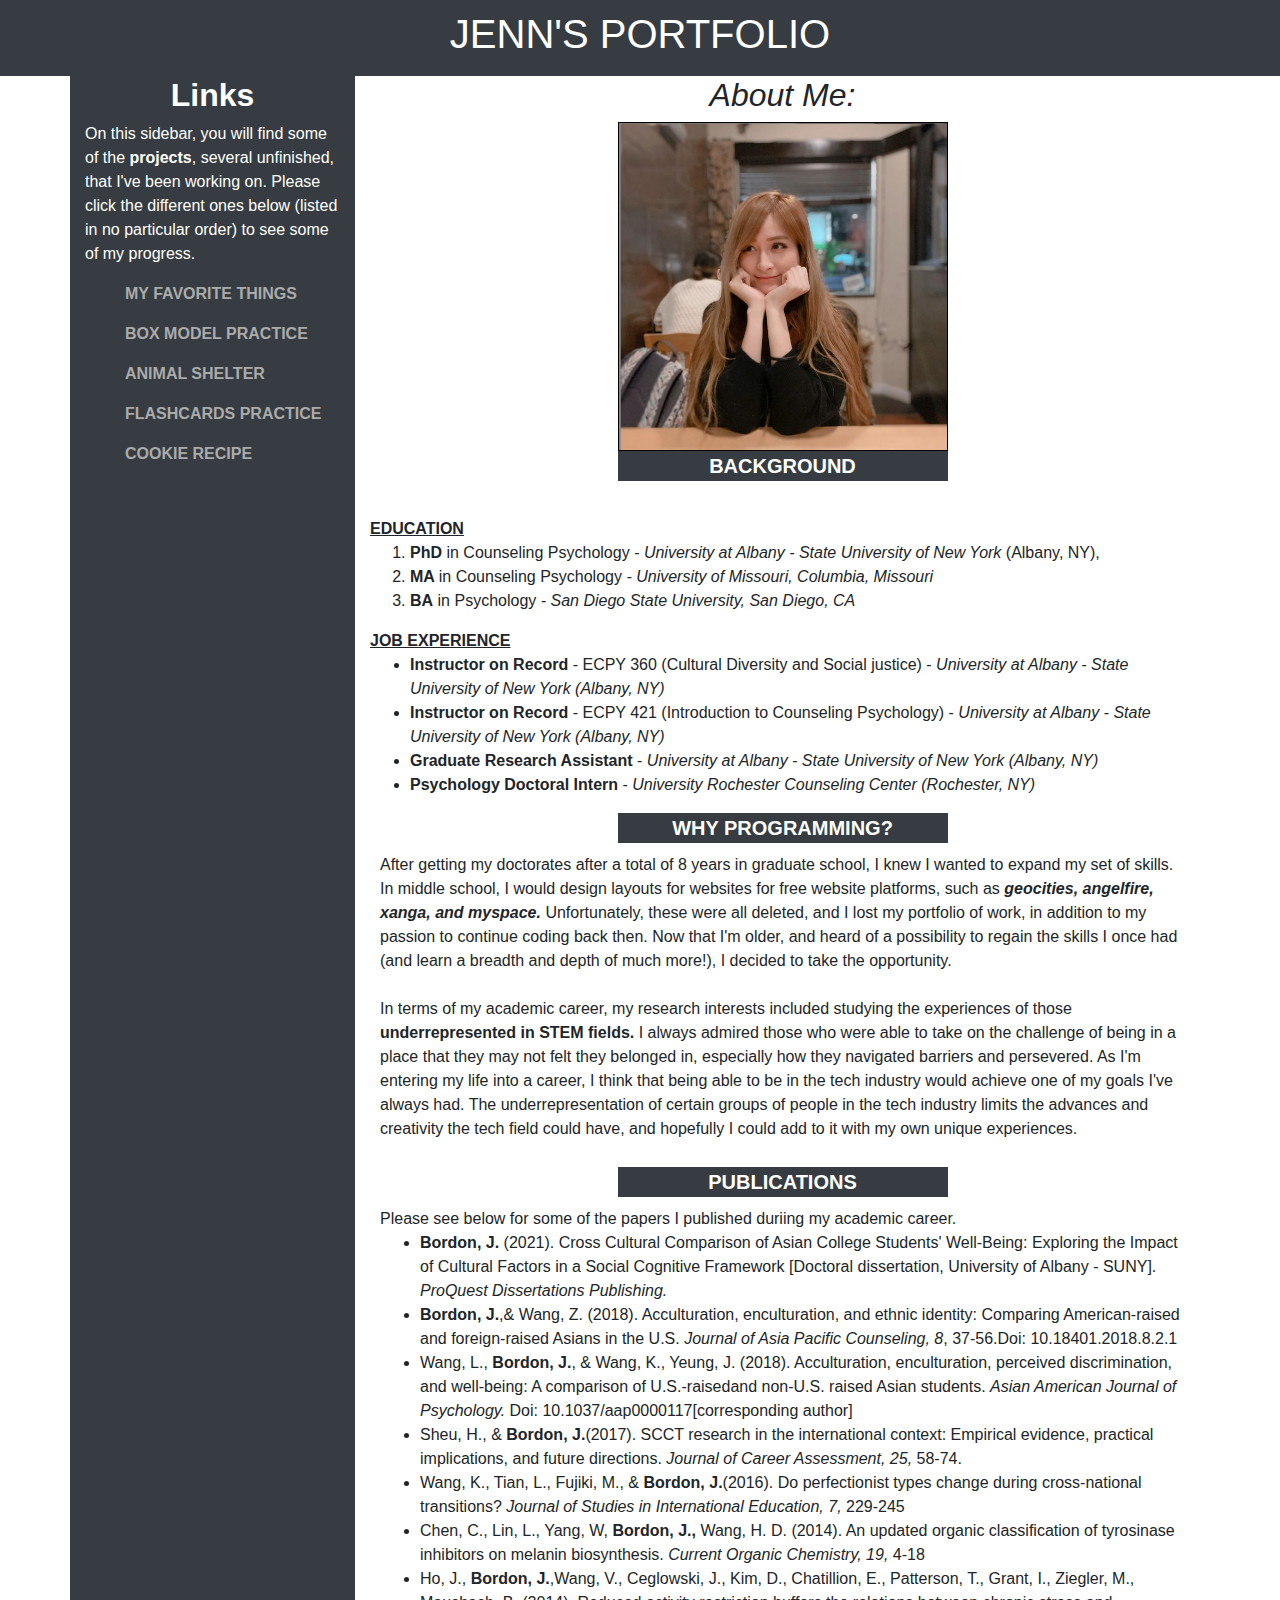
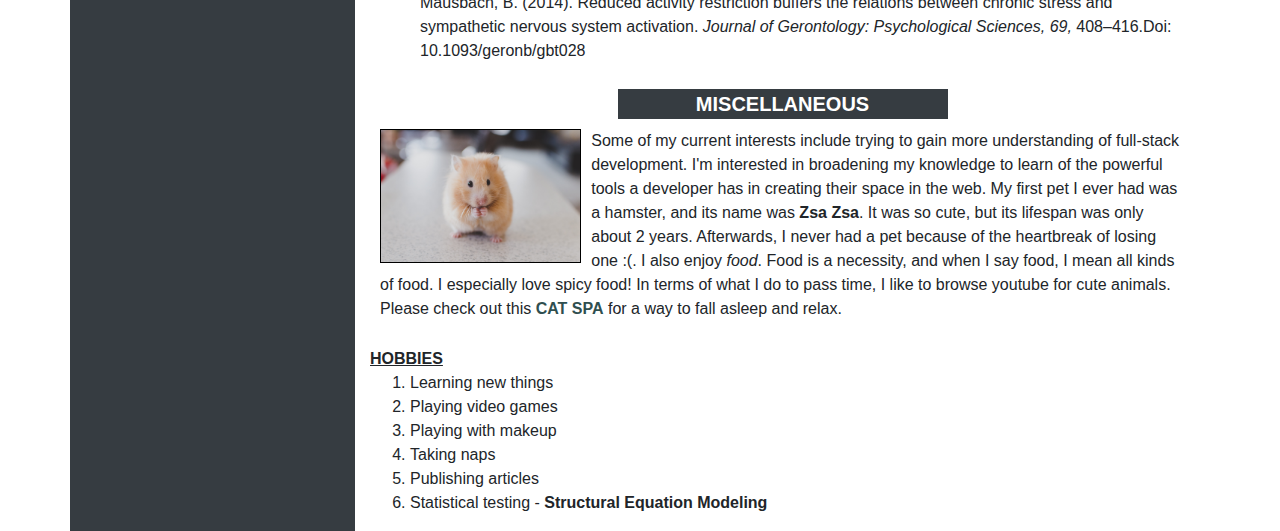
==== index.html @ cc4514fe "add more to my background" ====
<!DOCTYPE html>
<html lang="en-US">
<head>
  <title>Jenn's Portfolio</title>
  <link href="css/bootstrap.css" rel="stylesheet" type="text/css">
  <link href="css/styles.css" rel="stylesheet" type="text/css">
</head>
<body>
  <div class="title">
    <h1>Jenn's Portfolio</h1></div>
  <div class="container">
    <div class="row">
        <div class="col-3" id="sidebar">
          <h2>Links</h2>
          <p>On this sidebar, you will find some of the <b>projects</b>, several unfinished, that I've been working on. Please click the different ones below (listed in no particular order) to see some of my progress.</p>
          <ul><a href="https://bordonj.github.io/my-first-webpage/index.html" target="_blank">My Favorite Things</a></ul>
          <ul><a href="https://bordonj.github.io/box-model/" target="_blank">Box Model Practice</a></ul>
          <ul><a href="https://bordonj.github.io/animal-shelter/" target="_blank">Animal Shelter</a></ul>
          <ul><a href="https://bordonj.github.io/flashcards/" target="_blank">Flashcards practice</a></ul>
          <ul><a href="https://bordonj.github.io/cookie-recipe/" target="_blank">Cookie Recipe</a></ul>
        </div>
      <div class="col-9">
        <h2 id="about"><em>About Me:</em></h2>
        <div id="profile">
          <img src="img/jenn.jpg" class="img-center">
          <div class="header">background</div>
          <p class="background">
            <div class="term">Education</div>
            <ol>
              <li><b>PhD</b> in Counseling Psychology<i> - University at Albany - State University of New York </i>(Albany, NY)</i>, </li>
              <li><b>MA </b>in Counseling Psychology <i>- University of Missouri, Columbia, Missouri</i></li>
              <li><b>BA</b> in Psychology<i> - San Diego State University, San Diego, CA</i> </li>
            </ol>
            <div class="term">Job Experience</div>
            <ul>
              <li><b>Instructor on Record</b> - ECPY 360 (Cultural Diversity and Social justice) - <i>University at Albany - State University of New York (Albany, NY)</i> </li>
              <li><b>Instructor on Record</b> - ECPY 421 (Introduction to Counseling Psychology) - <i>University at Albany - State University of New York (Albany, NY)</i></li>
              <li><b>Graduate Research Assistant</b> - <i>University at Albany - State University of New York (Albany, NY)</i></li>
              <li><b>Psychology Doctoral Intern</b> - <i>University Rochester Counseling Center (Rochester, NY)</i></li>
            </ul>
          </p>
          <div class="header">Why Programming?</div>
          <p class="background">After getting my doctorates after a total of 8 years in graduate school, I knew I wanted to expand my set of skills. In middle school, I would design layouts for websites for free website platforms, such as <i><b>geocities, angelfire, xanga, and myspace.</b></i> Unfortunately, these were all deleted, and I lost my portfolio of work, in addition to my passion to continue coding back then. Now that I'm older, and heard of a possibility to regain the skills I once had (and learn a breadth and depth of much more!), I decided to take the opportunity. 
          <br>
          <br>
          In terms of my academic career, my research interests included studying the experiences of those <strong>underrepresented in STEM fields.</strong> I always admired those who were able to take on the challenge of being in a place that they may not felt they belonged in, especially how they navigated barriers and persevered. As I'm entering my life into a career, I think that being able to be in the tech industry would achieve one of my goals I've always had. The underrepresentation of certain groups of people in the tech industry limits the advances and creativity the tech field could have, and hopefully I could add to it with my own unique experiences.</p>
          <div class="header">Publications</div>
          <div class="background">Please see below for some of the papers I published duriing my academic career.
            <ul>
              <li><b>Bordon, J. </b>(2021). Cross Cultural Comparison of Asian College Students' Well-Being: Exploring the Impact of Cultural Factors in a Social Cognitive Framework [Doctoral dissertation, University of Albany - SUNY]. <i>ProQuest Dissertations Publishing.</i></li>
              <li><b>Bordon, J.</b>,& Wang, Z. (2018). Acculturation, enculturation, and ethnic identity: Comparing American-raised and foreign-raised Asians in the U.S. <i>Journal of Asia Pacific Counseling, 8</i>, 37-56.Doi: 10.18401.2018.8.2.1</li>
              <li>Wang, L., <b>Bordon, J.</b>, & Wang, K., Yeung, J. (2018). Acculturation, enculturation, perceived discrimination, and well-being: A comparison of U.S.-raisedand non-U.S. raised Asian students. <i>Asian American Journal of Psychology. </i>Doi: 10.1037/aap0000117[corresponding author] </li>
              <li>Sheu, H., & <b>Bordon, J.</b >(2017). SCCT research in the international context: Empirical evidence, practical implications, and future directions. <i>Journal of Career Assessment, 25,</i> 58-74.</li>
              <li>Wang, K., Tian, L., Fujiki, M., & <b>Bordon, J.</b>(2016). Do perfectionist types change during cross-national transitions? <i>Journal of Studies in International Education, 7, </i>229-245</li>
              <li>Chen, C., Lin, L., Yang, W, <b>Bordon, J., </b>Wang, H. D. (2014). An updated organic classification of tyrosinase inhibitors on melanin biosynthesis. <i>Current Organic Chemistry, 19,</i> 4-18</li>
              <li>Ho, J., <b>Bordon, J.</b>,Wang, V., Ceglowski, J., Kim, D., Chatillion, E., Patterson, T., Grant, I., Ziegler, M., Mausbach, B. (2014). Reduced activity restriction buffers the relations between chronic stress and sympathetic nervous system activation. <i>Journal of Gerontology: Psychological Sciences, 69,</i> 408–416.Doi: 10.1093/geronb/gbt028</li>
            </ul>
          </div>
          <div class="header">Miscellaneous</div>
          <p class="background"><img src="img/hamster.jpeg" id="hamster">Some of my current interests include trying to gain more understanding of full-stack development. I'm interested in broadening my knowledge to learn of the powerful tools a developer has in creating their space in the web. My first pet I ever had was a hamster, and its name was <b>Zsa Zsa</b>. It was so cute, but its lifespan was only about 2 years. Afterwards, I never had a pet because of the heartbreak of losing one :(. I also enjoy <em>food</em>. Food is a necessity, and when I say food, I mean all kinds of food. I especially love spicy food! In terms of what I do to pass time, I like to browse youtube for cute animals. Please check out this <a href="https://www.youtube.com/channel/UCqTDWgTQUgYwqy6MDArHn0A" target="_blank">Cat Spa</a> for a way to fall asleep and relax.</p>
          <div class="term">Hobbies</div>
            <ol>
              <li>Learning new things</li>
              <li>Playing video games</li>
              <li>Playing with makeup</li>
              <li>Taking naps</li>
              <li>Publishing articles</li>
              <li>Statistical testing - <b>Structural Equation Modeling</b></li>
            </ol>
          </div>
        </div>
      </div>
    </div>
  </div>
</body>
</html>
---- css/styles.css ----
#sidebar {
  background-color: #363c41;
  color: white;
}

#sidebar A:link {
  color: rgb(171, 171, 171);
  text-transform: uppercase;
}

#sidebar ul A:hover {
  color: rgb(255, 255, 255);
  text-transform: uppercase;
}

#sidebar A:visited {
  color: rgb(186, 186, 186);
  text-transform: uppercase;
}

#sidebar A:active {
  color: white;
  text-transform: uppercase;
}

#sidebar h2 {
  font-weight: bold;
  text-align: center;
}

#about {
  text-align: center;
}

#publications {
  padding: 10px;
}

#hamster {
  float: left;
  display: block;
  border: 1px solid black;
  width: 25%;
  margin-right: 10px;
}

.term {
  font-weight: bold;
  text-transform: uppercase;
  text-decoration: underline;
}

.background {
  padding: 10px;
  box-sizing: border-box;
}

.header {
  background-color: #363c41;
  margin: auto;
  width: 40%;
  color: white;
  text-align: center;
  font-size: 20px;
  text-transform: uppercase;
  font-weight: bold;
}

.title {
  background-color: #363c41;
  color: white;
  padding: 10px;
  text-align: center;
  text-transform: uppercase;
}

.img-center {
  margin: auto;
  width: 40%;
  height: auto;
  border: 1px solid black;
  display: block;
}

A:link {
  color: darkslategrey;
  text-decoration: none;
  font-weight: bold;
  text-transform: uppercase;
}
A:visited {
  color: darkslategrey;
  text-decoration: none;
  font-weight: bold;
  text-transform: uppercase;
}
A:hover {
  color: rgb(104, 105, 128);
  text-decoration: none;
  text-transform: uppercase;
}
A:active {
  color:#363c41;
  text-transform: uppercase;
}
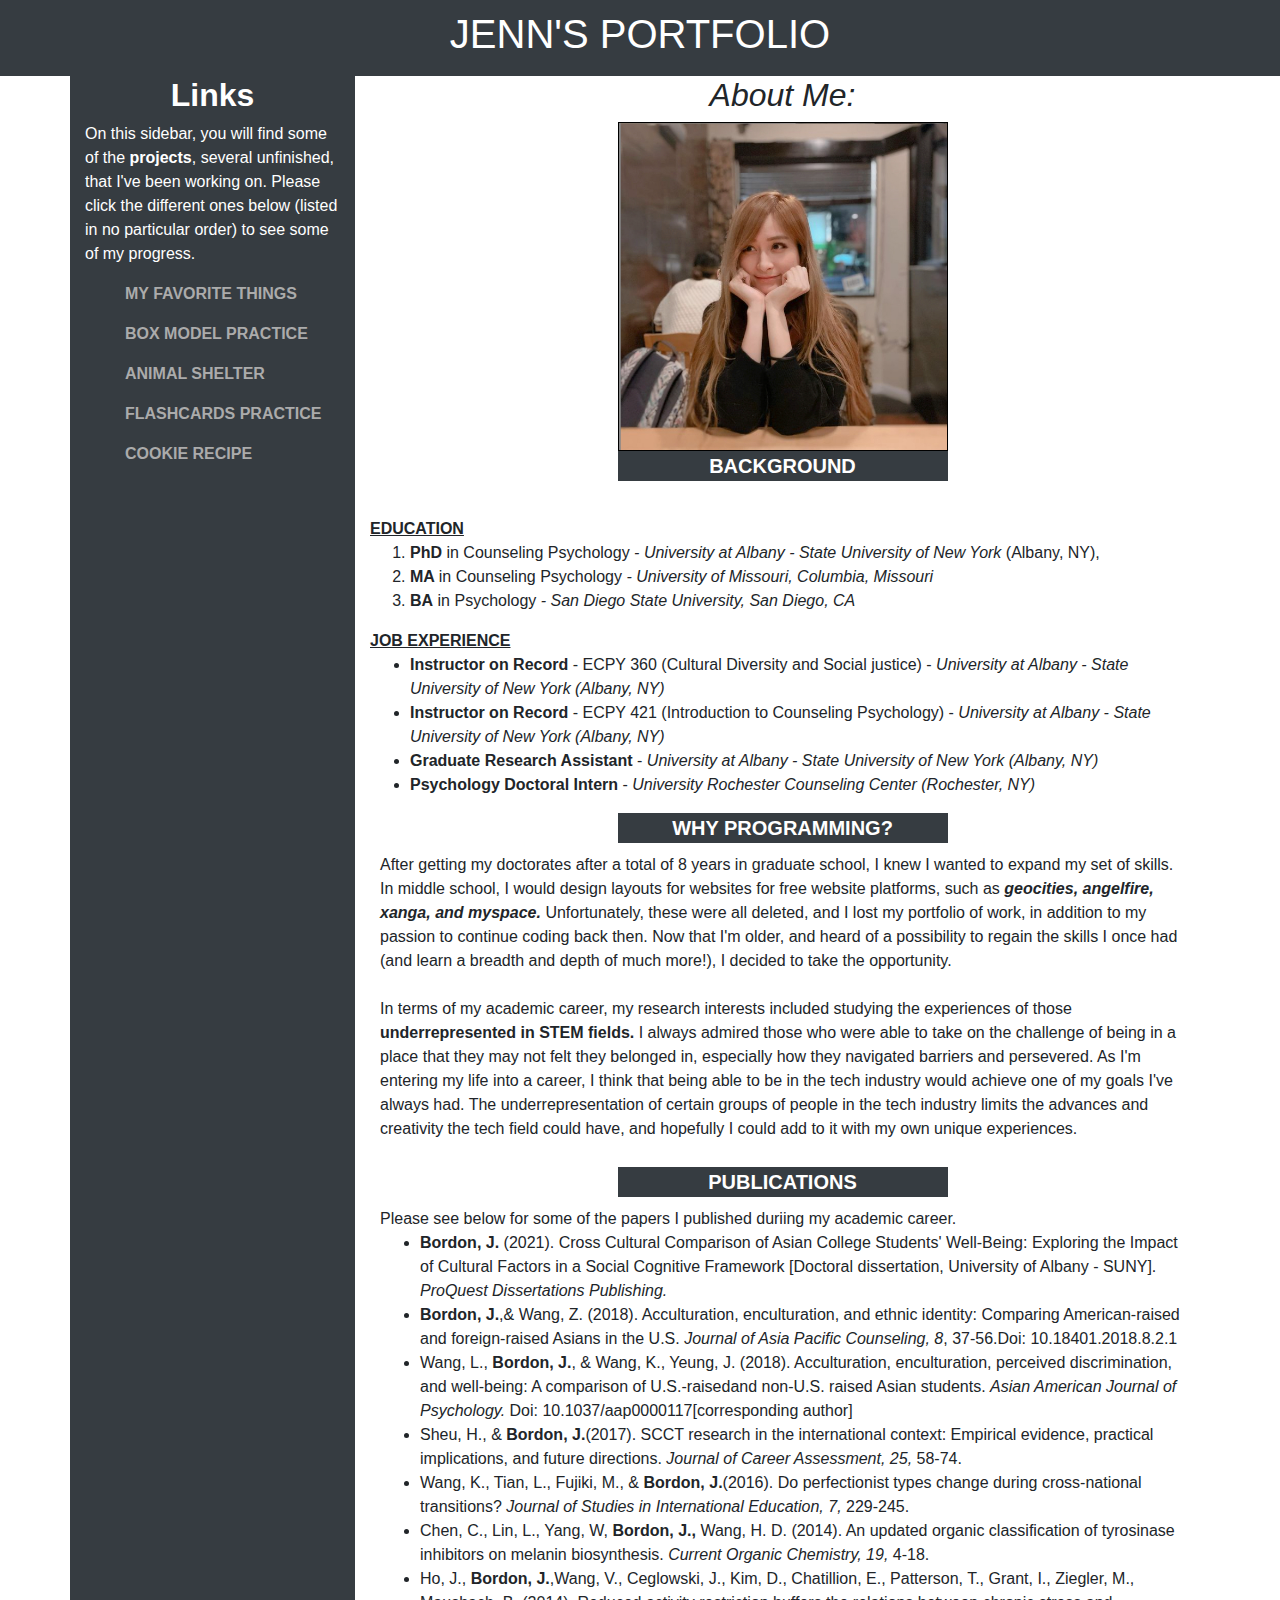
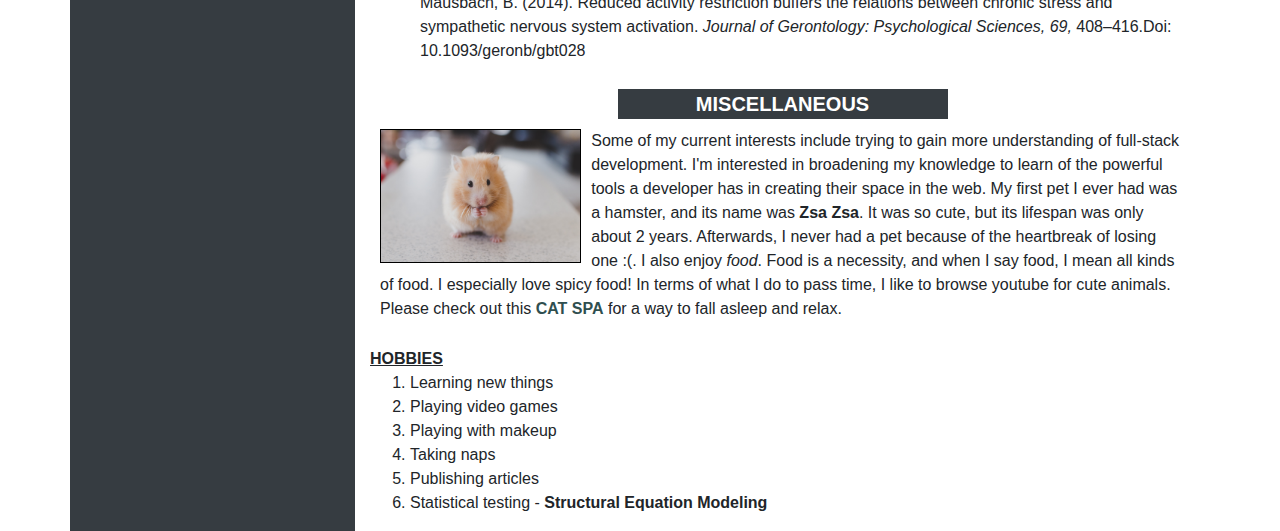
==== commit f439676e: "add the github pages link on the README file" ====
--- a/index.html
+++ b/index.html
@@ -51,8 +51,8 @@
               <li><b>Bordon, J.</b>,& Wang, Z. (2018). Acculturation, enculturation, and ethnic identity: Comparing American-raised and foreign-raised Asians in the U.S. <i>Journal of Asia Pacific Counseling, 8</i>, 37-56.Doi: 10.18401.2018.8.2.1</li>
               <li>Wang, L., <b>Bordon, J.</b>, & Wang, K., Yeung, J. (2018). Acculturation, enculturation, perceived discrimination, and well-being: A comparison of U.S.-raisedand non-U.S. raised Asian students. <i>Asian American Journal of Psychology. </i>Doi: 10.1037/aap0000117[corresponding author] </li>
               <li>Sheu, H., & <b>Bordon, J.</b >(2017). SCCT research in the international context: Empirical evidence, practical implications, and future directions. <i>Journal of Career Assessment, 25,</i> 58-74.</li>
-              <li>Wang, K., Tian, L., Fujiki, M., & <b>Bordon, J.</b>(2016). Do perfectionist types change during cross-national transitions? <i>Journal of Studies in International Education, 7, </i>229-245</li>
-              <li>Chen, C., Lin, L., Yang, W, <b>Bordon, J., </b>Wang, H. D. (2014). An updated organic classification of tyrosinase inhibitors on melanin biosynthesis. <i>Current Organic Chemistry, 19,</i> 4-18</li>
+              <li>Wang, K., Tian, L., Fujiki, M., & <b>Bordon, J.</b>(2016). Do perfectionist types change during cross-national transitions? <i>Journal of Studies in International Education, 7, </i>229-245.</li>
+              <li>Chen, C., Lin, L., Yang, W, <b>Bordon, J., </b>Wang, H. D. (2014). An updated organic classification of tyrosinase inhibitors on melanin biosynthesis. <i>Current Organic Chemistry, 19,</i> 4-18.</li>
               <li>Ho, J., <b>Bordon, J.</b>,Wang, V., Ceglowski, J., Kim, D., Chatillion, E., Patterson, T., Grant, I., Ziegler, M., Mausbach, B. (2014). Reduced activity restriction buffers the relations between chronic stress and sympathetic nervous system activation. <i>Journal of Gerontology: Psychological Sciences, 69,</i> 408–416.Doi: 10.1093/geronb/gbt028</li>
             </ul>
           </div>
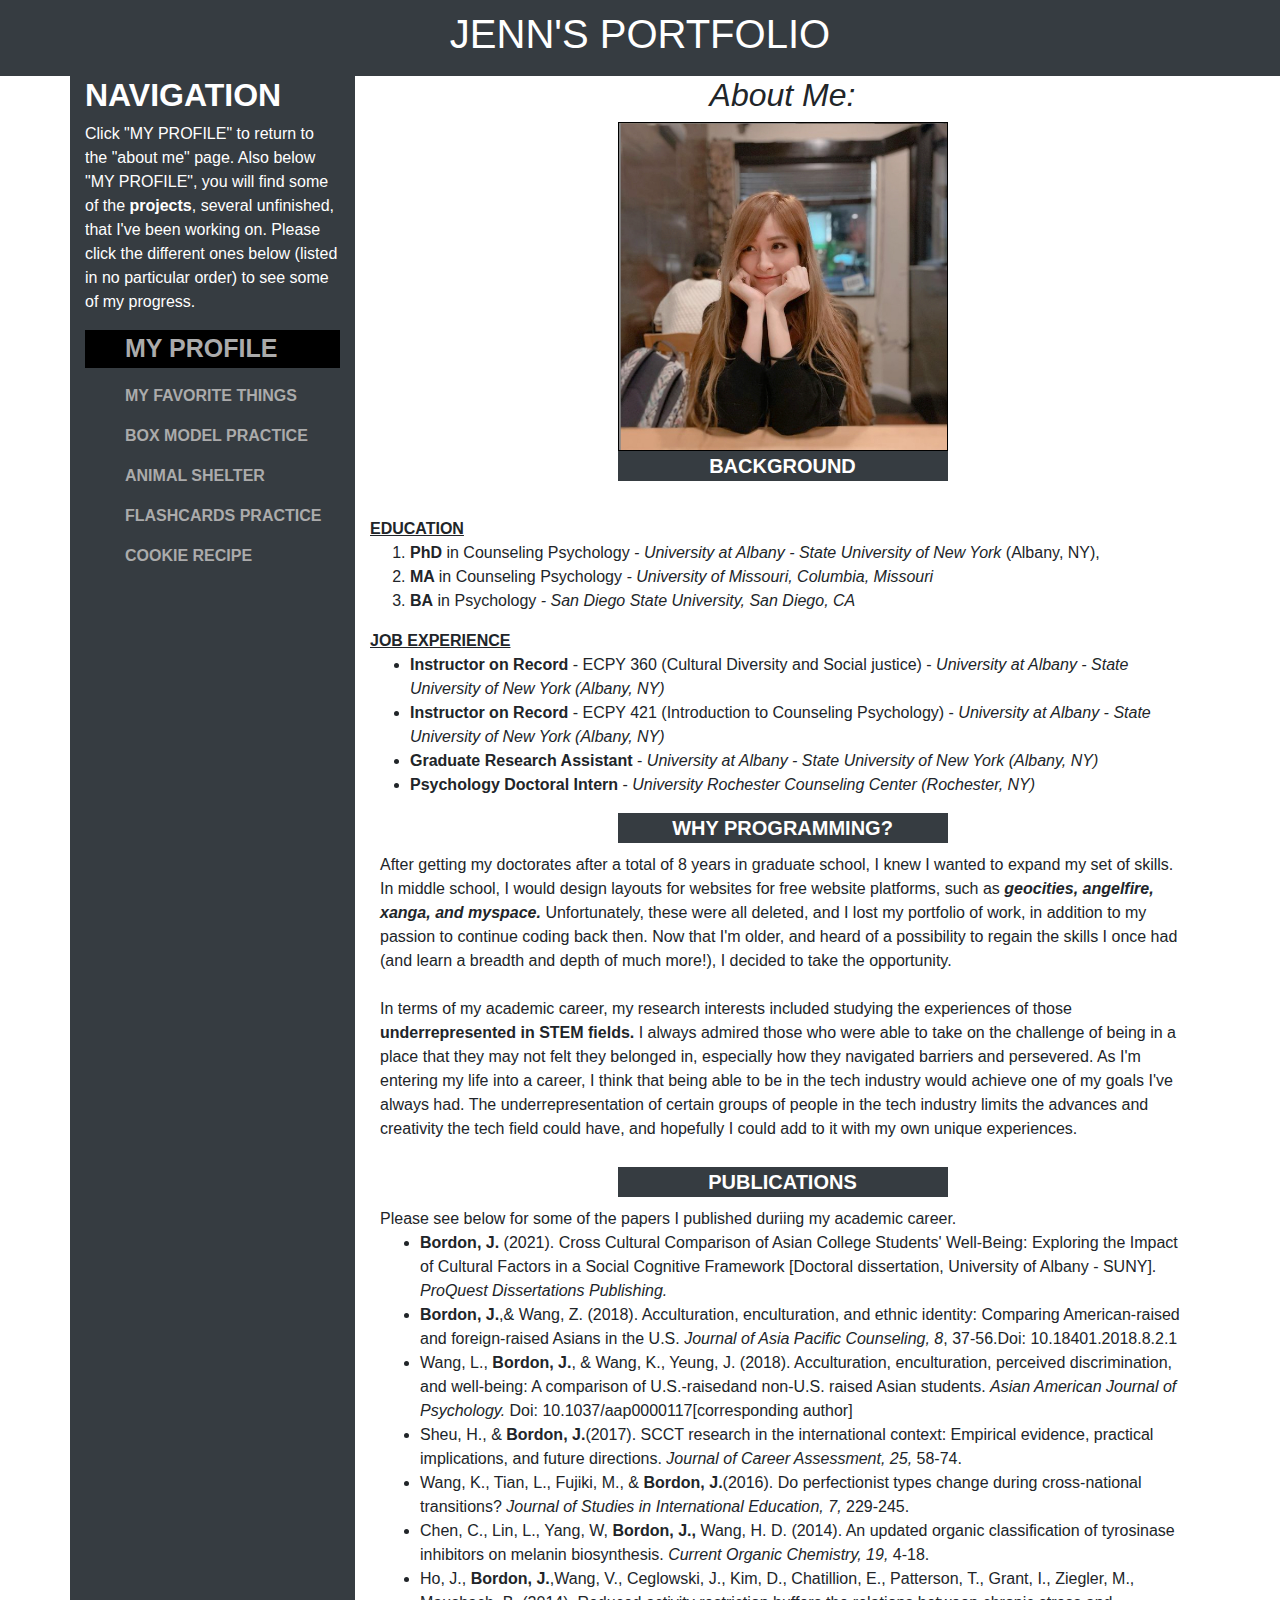
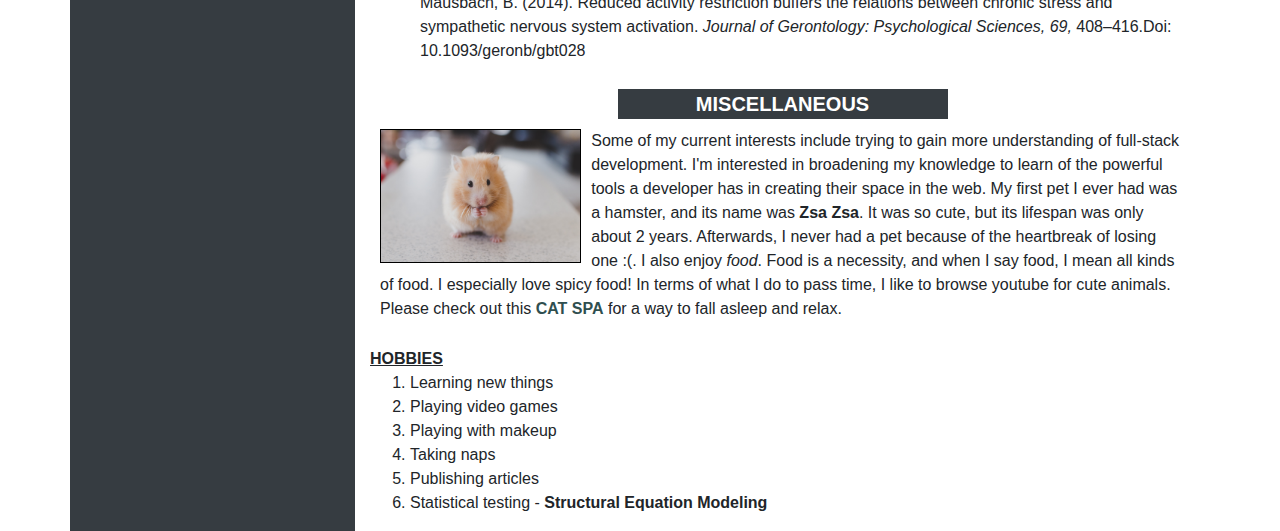
==== commit 1528af78: "add several screenshots for small previews of the different projects, as well as different pages for" ====
--- a/index.html
+++ b/index.html
@@ -11,11 +11,15 @@
   <div class="container">
     <div class="row">
         <div class="col-3" id="sidebar">
-          <h2>Links</h2>
-          <p>On this sidebar, you will find some of the <b>projects</b>, several unfinished, that I've been working on. Please click the different ones below (listed in no particular order) to see some of my progress.</p>
-          <ul><a href="https://bordonj.github.io/my-first-webpage/index.html" target="_blank">My Favorite Things</a></ul>
-          <ul><a href="https://bordonj.github.io/box-model/" target="_blank">Box Model Practice</a></ul>
-          <ul><a href="https://bordonj.github.io/animal-shelter/" target="_blank">Animal Shelter</a></ul>
+          <h2 id="nav">Navigation</h2>
+          <p>Click "MY PROFILE" to return to the "about me" page. Also below "MY PROFILE", you will find some of the <b>projects</b>, several unfinished, that I've been working on. Please click the different ones below (listed in no particular order) to see some of my progress. </p>
+          <div id="profilelink">
+            <ul><a href="index.html">My profile</a>
+            </ul>
+          </div>
+          <ul><a href="fav.html">My Favorite Things</a></ul>
+          <ul><a href="bm.html">Box Model Practice</a></ul>
+          <ul><a href="as.html">Animal Shelter</a></ul>
           <ul><a href="https://bordonj.github.io/flashcards/" target="_blank">Flashcards practice</a></ul>
           <ul><a href="https://bordonj.github.io/cookie-recipe/" target="_blank">Cookie Recipe</a></ul>
         </div>
--- a/css/styles.css
+++ b/css/styles.css
@@ -1,10 +1,26 @@
+#profilelink ul {
+  background-color: black;
+  font-size: 25px;
+}
+
+#profilelink ul A:hover {
+  color: rgb(255, 255, 255);
+  text-transform: uppercase;
+}
+
 #sidebar {
   background-color: #363c41;
   color: white;
+  height: auto;
 }
 
 #sidebar A:link {
   color: rgb(171, 171, 171);
+  text-transform: uppercase;
+}
+
+#sidebar A:hover {
+  color: rgb(255, 255, 255);
   text-transform: uppercase;
 }
 
@@ -25,16 +41,13 @@
 
 #sidebar h2 {
   font-weight: bold;
-  text-align: center;
+  text-transform: uppercase;
 }
 
 #about {
   text-align: center;
 }
 
-#publications {
-  padding: 10px;
-}
 
 #hamster {
   float: left;
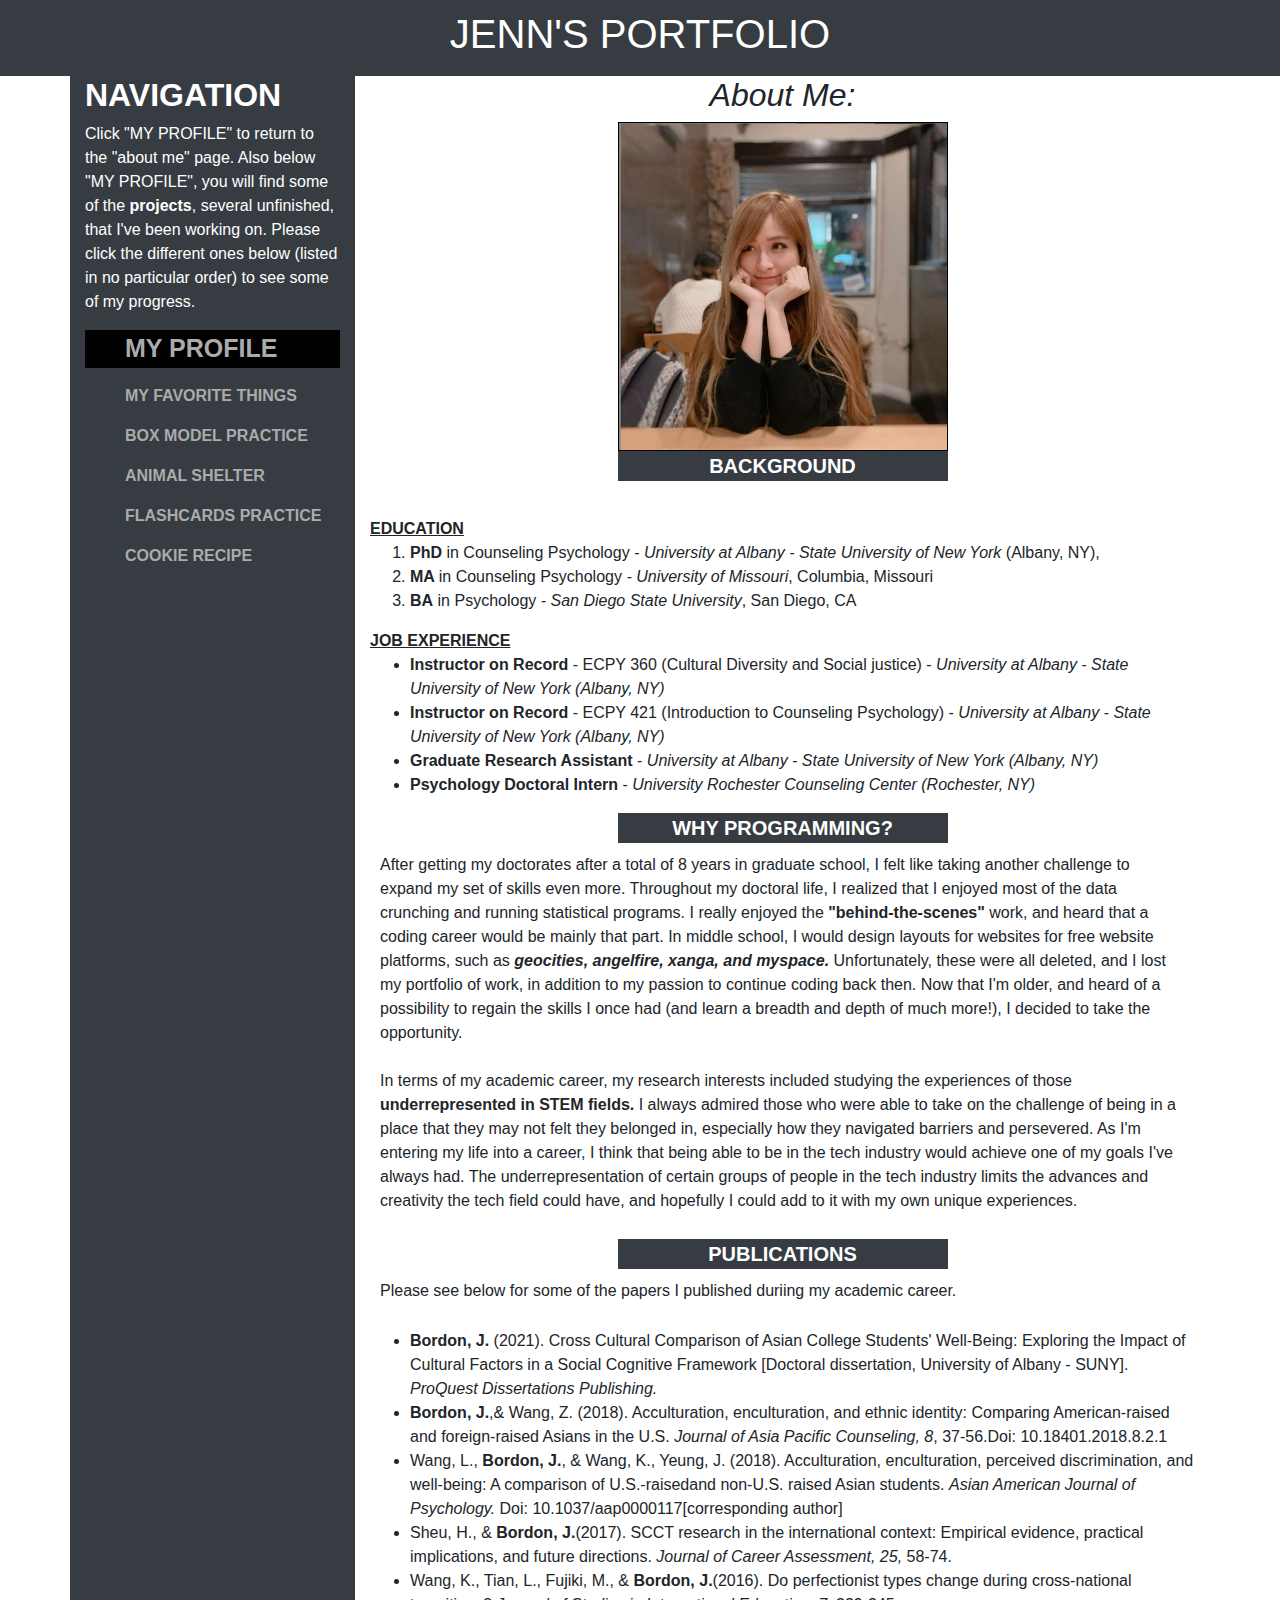
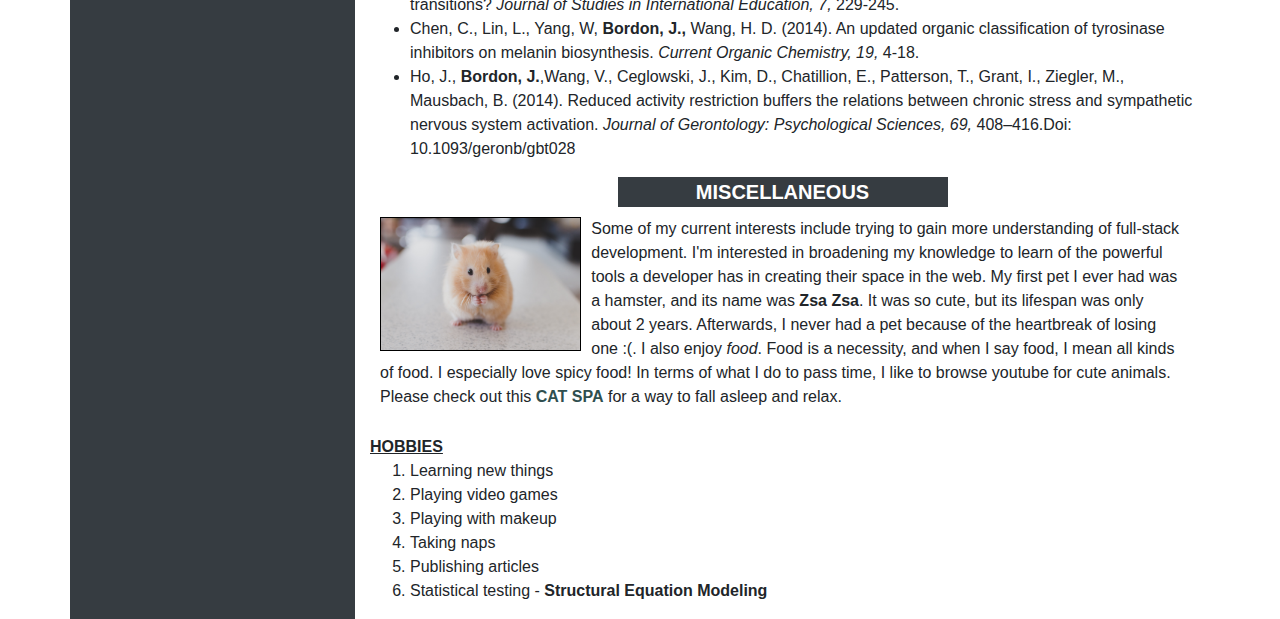
==== commit 3137b94e: "make the code more consistent by using the same tags throughout the right column" ====
--- a/index.html
+++ b/index.html
@@ -14,14 +14,13 @@
           <h2 id="nav">Navigation</h2>
           <p>Click "MY PROFILE" to return to the "about me" page. Also below "MY PROFILE", you will find some of the <b>projects</b>, several unfinished, that I've been working on. Please click the different ones below (listed in no particular order) to see some of my progress. </p>
           <div id="profilelink">
-            <ul><a href="index.html">My profile</a>
-            </ul>
+            <ul><a href="index.html">My profile</a></ul>
           </div>
           <ul><a href="fav.html">My Favorite Things</a></ul>
           <ul><a href="bm.html">Box Model Practice</a></ul>
           <ul><a href="as.html">Animal Shelter</a></ul>
-          <ul><a href="https://bordonj.github.io/flashcards/" target="_blank">Flashcards practice</a></ul>
-          <ul><a href="https://bordonj.github.io/cookie-recipe/" target="_blank">Cookie Recipe</a></ul>
+          <ul><a href="flash.html">Flashcards practice</a></ul>
+          <ul><a href="cr.html">Cookie Recipe</a></ul>
         </div>
       <div class="col-9">
         <h2 id="about"><em>About Me:</em></h2>
@@ -32,8 +31,8 @@
             <div class="term">Education</div>
             <ol>
               <li><b>PhD</b> in Counseling Psychology<i> - University at Albany - State University of New York </i>(Albany, NY)</i>, </li>
-              <li><b>MA </b>in Counseling Psychology <i>- University of Missouri, Columbia, Missouri</i></li>
-              <li><b>BA</b> in Psychology<i> - San Diego State University, San Diego, CA</i> </li>
+              <li><b>MA </b>in Counseling Psychology <i>- University of Missouri</i>, Columbia, Missouri</li>
+              <li><b>BA</b> in Psychology<i> - San Diego State University</i>, San Diego, CA </li>
             </ol>
             <div class="term">Job Experience</div>
             <ul>
@@ -44,12 +43,12 @@
             </ul>
           </p>
           <div class="header">Why Programming?</div>
-          <p class="background">After getting my doctorates after a total of 8 years in graduate school, I knew I wanted to expand my set of skills. In middle school, I would design layouts for websites for free website platforms, such as <i><b>geocities, angelfire, xanga, and myspace.</b></i> Unfortunately, these were all deleted, and I lost my portfolio of work, in addition to my passion to continue coding back then. Now that I'm older, and heard of a possibility to regain the skills I once had (and learn a breadth and depth of much more!), I decided to take the opportunity. 
+          <p class="background">After getting my doctorates after a total of 8 years in graduate school, I felt like taking another challenge to expand my set of skills even more. Throughout my doctoral life, I realized that I enjoyed most of the data crunching and running statistical programs. I really enjoyed the <b>"behind-the-scenes"</b> work, and heard that a coding career would be mainly that part. In middle school, I would design layouts for websites for free website platforms, such as <i><b>geocities, angelfire, xanga, and myspace.</b></i> Unfortunately, these were all deleted, and I lost my portfolio of work, in addition to my passion to continue coding back then. Now that I'm older, and heard of a possibility to regain the skills I once had (and learn a breadth and depth of much more!), I decided to take the opportunity. 
           <br>
           <br>
           In terms of my academic career, my research interests included studying the experiences of those <strong>underrepresented in STEM fields.</strong> I always admired those who were able to take on the challenge of being in a place that they may not felt they belonged in, especially how they navigated barriers and persevered. As I'm entering my life into a career, I think that being able to be in the tech industry would achieve one of my goals I've always had. The underrepresentation of certain groups of people in the tech industry limits the advances and creativity the tech field could have, and hopefully I could add to it with my own unique experiences.</p>
           <div class="header">Publications</div>
-          <div class="background">Please see below for some of the papers I published duriing my academic career.
+          <p class="background">Please see below for some of the papers I published duriing my academic career.
             <ul>
               <li><b>Bordon, J. </b>(2021). Cross Cultural Comparison of Asian College Students' Well-Being: Exploring the Impact of Cultural Factors in a Social Cognitive Framework [Doctoral dissertation, University of Albany - SUNY]. <i>ProQuest Dissertations Publishing.</i></li>
               <li><b>Bordon, J.</b>,& Wang, Z. (2018). Acculturation, enculturation, and ethnic identity: Comparing American-raised and foreign-raised Asians in the U.S. <i>Journal of Asia Pacific Counseling, 8</i>, 37-56.Doi: 10.18401.2018.8.2.1</li>
@@ -59,19 +58,18 @@
               <li>Chen, C., Lin, L., Yang, W, <b>Bordon, J., </b>Wang, H. D. (2014). An updated organic classification of tyrosinase inhibitors on melanin biosynthesis. <i>Current Organic Chemistry, 19,</i> 4-18.</li>
               <li>Ho, J., <b>Bordon, J.</b>,Wang, V., Ceglowski, J., Kim, D., Chatillion, E., Patterson, T., Grant, I., Ziegler, M., Mausbach, B. (2014). Reduced activity restriction buffers the relations between chronic stress and sympathetic nervous system activation. <i>Journal of Gerontology: Psychological Sciences, 69,</i> 408–416.Doi: 10.1093/geronb/gbt028</li>
             </ul>
-          </div>
+          </p>
           <div class="header">Miscellaneous</div>
           <p class="background"><img src="img/hamster.jpeg" id="hamster">Some of my current interests include trying to gain more understanding of full-stack development. I'm interested in broadening my knowledge to learn of the powerful tools a developer has in creating their space in the web. My first pet I ever had was a hamster, and its name was <b>Zsa Zsa</b>. It was so cute, but its lifespan was only about 2 years. Afterwards, I never had a pet because of the heartbreak of losing one :(. I also enjoy <em>food</em>. Food is a necessity, and when I say food, I mean all kinds of food. I especially love spicy food! In terms of what I do to pass time, I like to browse youtube for cute animals. Please check out this <a href="https://www.youtube.com/channel/UCqTDWgTQUgYwqy6MDArHn0A" target="_blank">Cat Spa</a> for a way to fall asleep and relax.</p>
           <div class="term">Hobbies</div>
-            <ol>
-              <li>Learning new things</li>
-              <li>Playing video games</li>
-              <li>Playing with makeup</li>
-              <li>Taking naps</li>
-              <li>Publishing articles</li>
-              <li>Statistical testing - <b>Structural Equation Modeling</b></li>
-            </ol>
-          </div>
+          <ol>
+           <li>Learning new things</li>
+            <li>Playing video games</li>
+            <li>Playing with makeup</li>
+            <li>Taking naps</li>
+            <li>Publishing articles</li>
+            <li>Statistical testing - <b>Structural Equation Modeling</b></li>
+          </ol>
         </div>
       </div>
     </div>
--- a/css/styles.css
+++ b/css/styles.css
@@ -6,6 +6,20 @@
 #profilelink ul A:hover {
   color: rgb(255, 255, 255);
   text-transform: uppercase;
+}
+
+#profilelink2 ul {
+  font-size: 25px;
+}
+
+#profilelink2 ul A:hover {
+  color: rgb(255, 255, 255);
+  text-transform: uppercase;
+}
+#projlink {
+  background-color: black;
+  width: auto;
+  display: block;
 }
 
 #sidebar {
@@ -47,7 +61,6 @@
 #about {
   text-align: center;
 }
-
 
 #hamster {
   float: left;
@@ -101,17 +114,20 @@
   font-weight: bold;
   text-transform: uppercase;
 }
+
 A:visited {
   color: darkslategrey;
   text-decoration: none;
   font-weight: bold;
   text-transform: uppercase;
 }
+
 A:hover {
   color: rgb(104, 105, 128);
   text-decoration: none;
   text-transform: uppercase;
 }
+
 A:active {
   color:#363c41;
   text-transform: uppercase;
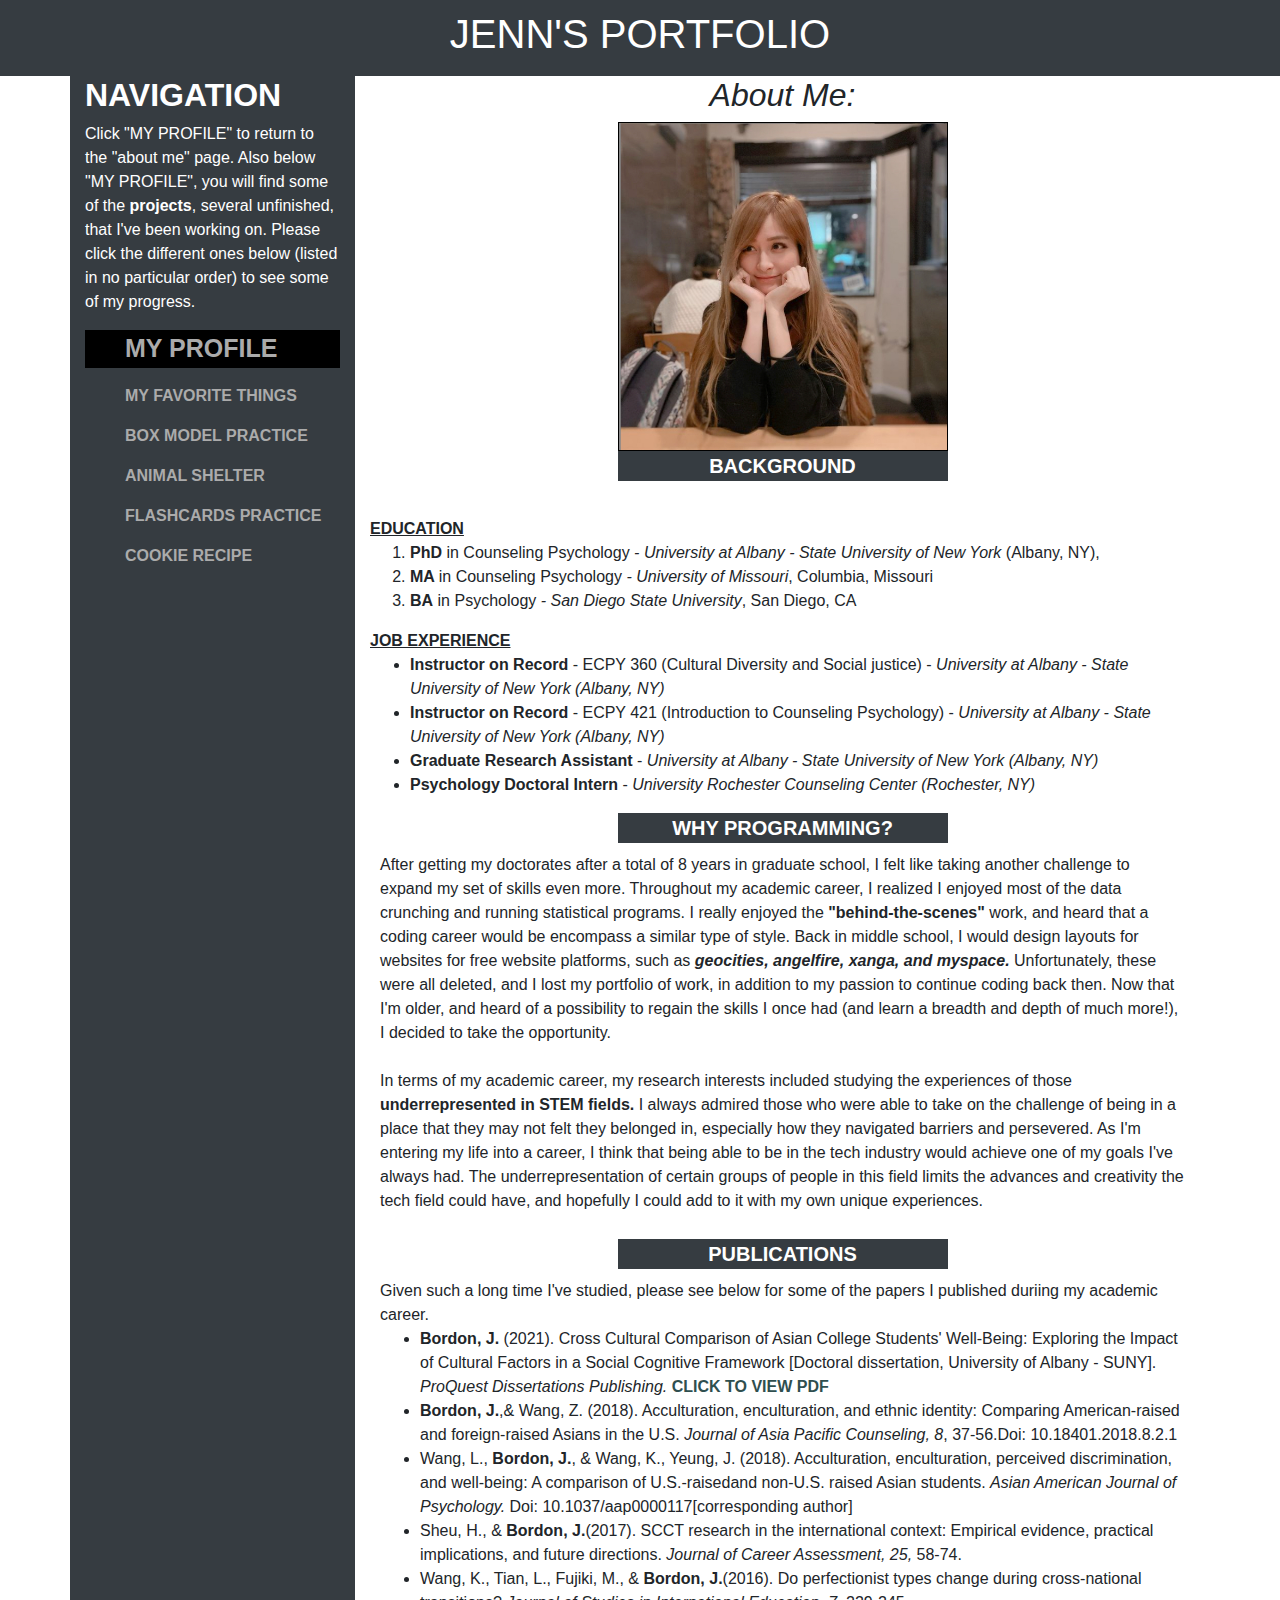
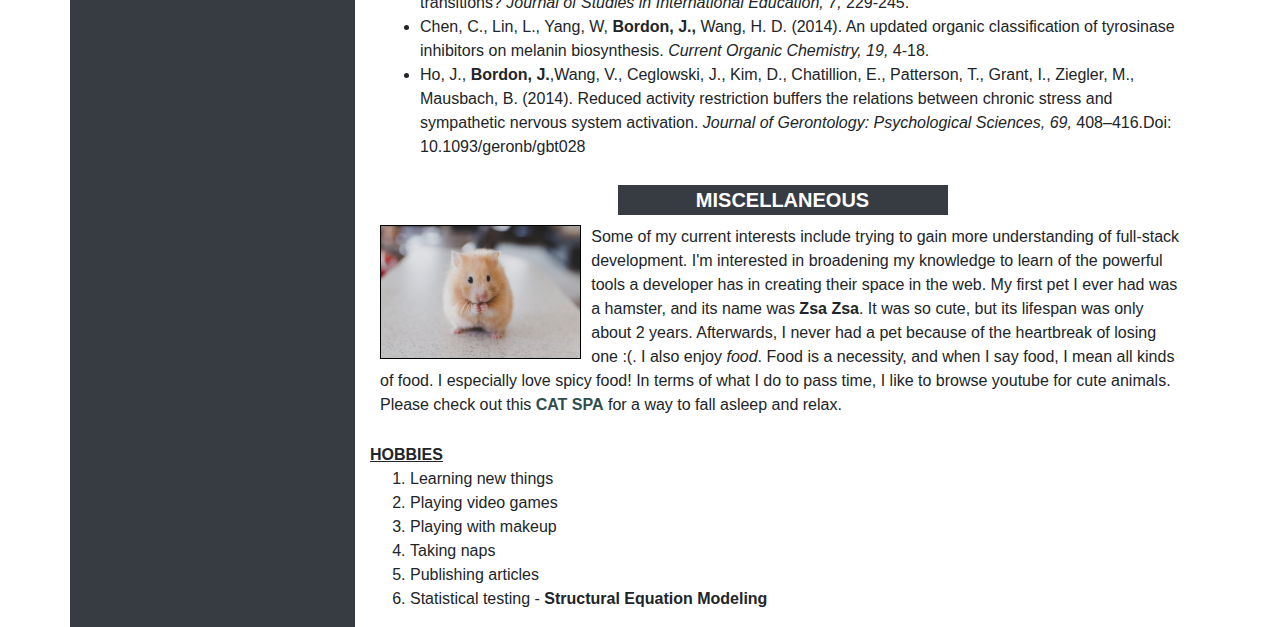
==== commit b0778347: "delete unnecessary id '[rpfo;e, and make the publications bullet closer to the paragraph describing " ====
--- a/index.html
+++ b/index.html
@@ -24,7 +24,7 @@
         </div>
       <div class="col-9">
         <h2 id="about"><em>About Me:</em></h2>
-        <div id="profile">
+        <div>
           <img src="img/jenn.jpg" class="img-center">
           <div class="header">background</div>
           <p class="background">
@@ -43,14 +43,15 @@
             </ul>
           </p>
           <div class="header">Why Programming?</div>
-          <p class="background">After getting my doctorates after a total of 8 years in graduate school, I felt like taking another challenge to expand my set of skills even more. Throughout my doctoral life, I realized that I enjoyed most of the data crunching and running statistical programs. I really enjoyed the <b>"behind-the-scenes"</b> work, and heard that a coding career would be mainly that part. In middle school, I would design layouts for websites for free website platforms, such as <i><b>geocities, angelfire, xanga, and myspace.</b></i> Unfortunately, these were all deleted, and I lost my portfolio of work, in addition to my passion to continue coding back then. Now that I'm older, and heard of a possibility to regain the skills I once had (and learn a breadth and depth of much more!), I decided to take the opportunity. 
+          <p class="background">After getting my doctorates after a total of 8 years in graduate school, I felt like taking another challenge to expand my set of skills even more. Throughout my academic career, I realized I enjoyed most of the data crunching and running statistical programs. I really enjoyed the <b>"behind-the-scenes"</b> work, and heard that a coding career would be encompass a similar type of style. Back in middle school, I would design layouts for websites for free website platforms, such as <i><b>geocities, angelfire, xanga, and myspace.</b></i> Unfortunately, these were all deleted, and I lost my portfolio of work, in addition to my passion to continue coding back then. Now that I'm older, and heard of a possibility to regain the skills I once had (and learn a breadth and depth of much more!), I decided to take the opportunity. 
           <br>
           <br>
-          In terms of my academic career, my research interests included studying the experiences of those <strong>underrepresented in STEM fields.</strong> I always admired those who were able to take on the challenge of being in a place that they may not felt they belonged in, especially how they navigated barriers and persevered. As I'm entering my life into a career, I think that being able to be in the tech industry would achieve one of my goals I've always had. The underrepresentation of certain groups of people in the tech industry limits the advances and creativity the tech field could have, and hopefully I could add to it with my own unique experiences.</p>
+          In terms of my academic career, my research interests included studying the experiences of those <strong>underrepresented in STEM fields.</strong> I always admired those who were able to take on the challenge of being in a place that they may not felt they belonged in, especially how they navigated barriers and persevered. As I'm entering my life into a career, I think that being able to be in the tech industry would achieve one of my goals I've always had. The underrepresentation of certain groups of people in this field limits the advances and creativity the tech field could have, and hopefully I could add to it with my own unique experiences.</p>
           <div class="header">Publications</div>
-          <p class="background">Please see below for some of the papers I published duriing my academic career.
+          <div class="background">
+            <div>Given such a long time I've studied, please see below for some of the papers I published duriing my academic career.</div>
             <ul>
-              <li><b>Bordon, J. </b>(2021). Cross Cultural Comparison of Asian College Students' Well-Being: Exploring the Impact of Cultural Factors in a Social Cognitive Framework [Doctoral dissertation, University of Albany - SUNY]. <i>ProQuest Dissertations Publishing.</i></li>
+              <li><b>Bordon, J. </b>(2021). Cross Cultural Comparison of Asian College Students' Well-Being: Exploring the Impact of Cultural Factors in a Social Cognitive Framework [Doctoral dissertation, University of Albany - SUNY]. <i>ProQuest Dissertations Publishing.</i><a href="img/Bordon_Diss-PQrev.pdf" target="_blank"> Click to view PDF </a></li>
               <li><b>Bordon, J.</b>,& Wang, Z. (2018). Acculturation, enculturation, and ethnic identity: Comparing American-raised and foreign-raised Asians in the U.S. <i>Journal of Asia Pacific Counseling, 8</i>, 37-56.Doi: 10.18401.2018.8.2.1</li>
               <li>Wang, L., <b>Bordon, J.</b>, & Wang, K., Yeung, J. (2018). Acculturation, enculturation, perceived discrimination, and well-being: A comparison of U.S.-raisedand non-U.S. raised Asian students. <i>Asian American Journal of Psychology. </i>Doi: 10.1037/aap0000117[corresponding author] </li>
               <li>Sheu, H., & <b>Bordon, J.</b >(2017). SCCT research in the international context: Empirical evidence, practical implications, and future directions. <i>Journal of Career Assessment, 25,</i> 58-74.</li>
@@ -58,7 +59,7 @@
               <li>Chen, C., Lin, L., Yang, W, <b>Bordon, J., </b>Wang, H. D. (2014). An updated organic classification of tyrosinase inhibitors on melanin biosynthesis. <i>Current Organic Chemistry, 19,</i> 4-18.</li>
               <li>Ho, J., <b>Bordon, J.</b>,Wang, V., Ceglowski, J., Kim, D., Chatillion, E., Patterson, T., Grant, I., Ziegler, M., Mausbach, B. (2014). Reduced activity restriction buffers the relations between chronic stress and sympathetic nervous system activation. <i>Journal of Gerontology: Psychological Sciences, 69,</i> 408–416.Doi: 10.1093/geronb/gbt028</li>
             </ul>
-          </p>
+          </div>
           <div class="header">Miscellaneous</div>
           <p class="background"><img src="img/hamster.jpeg" id="hamster">Some of my current interests include trying to gain more understanding of full-stack development. I'm interested in broadening my knowledge to learn of the powerful tools a developer has in creating their space in the web. My first pet I ever had was a hamster, and its name was <b>Zsa Zsa</b>. It was so cute, but its lifespan was only about 2 years. Afterwards, I never had a pet because of the heartbreak of losing one :(. I also enjoy <em>food</em>. Food is a necessity, and when I say food, I mean all kinds of food. I especially love spicy food! In terms of what I do to pass time, I like to browse youtube for cute animals. Please check out this <a href="https://www.youtube.com/channel/UCqTDWgTQUgYwqy6MDArHn0A" target="_blank">Cat Spa</a> for a way to fall asleep and relax.</p>
           <div class="term">Hobbies</div>
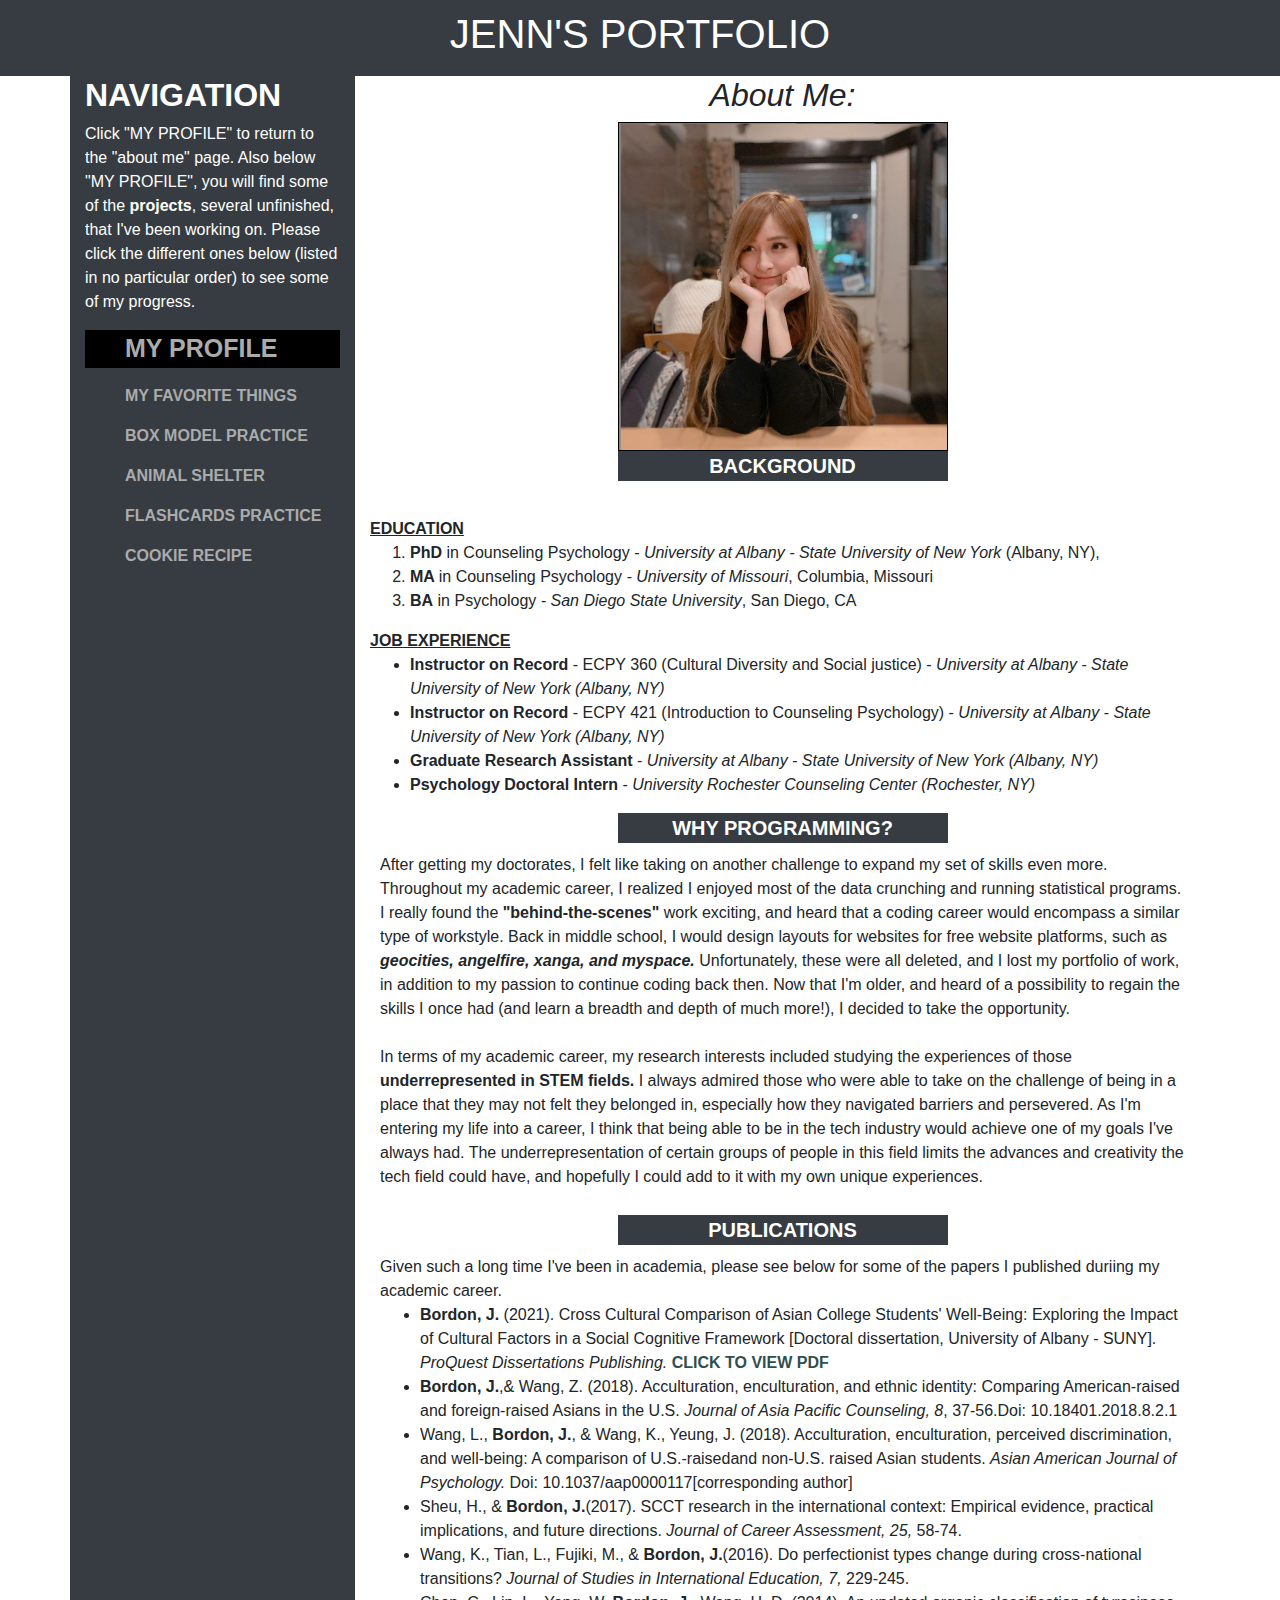
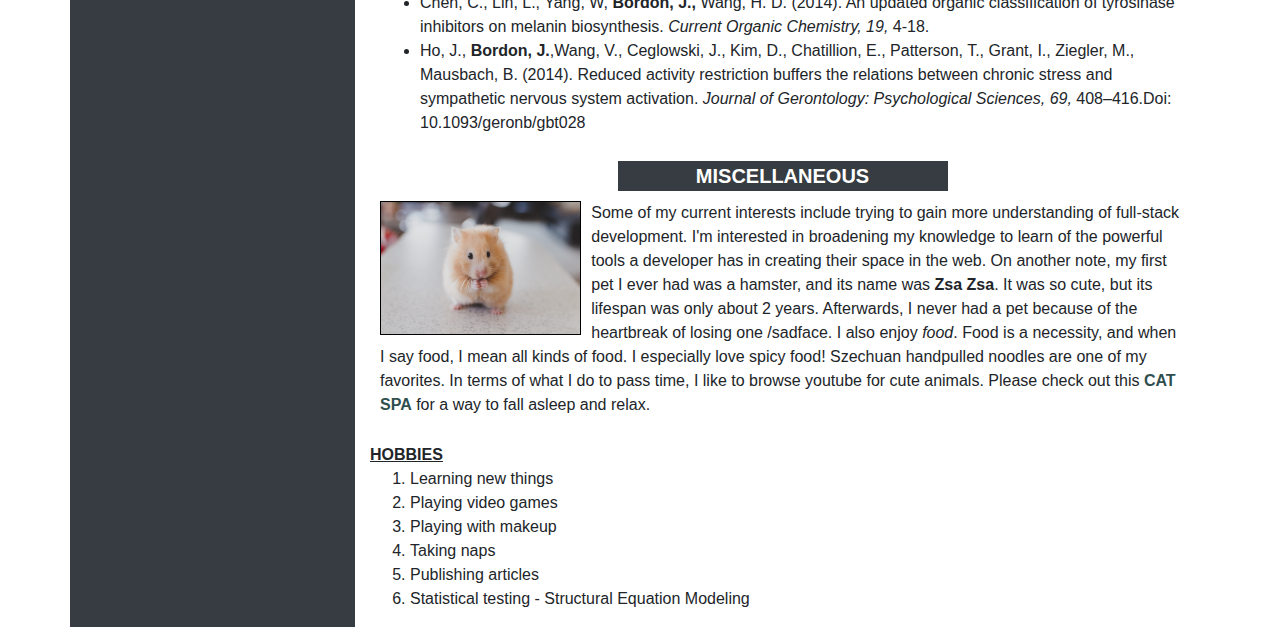
==== commit 483c8fad: "edit the section about me in the index.html file." ====
--- a/index.html
+++ b/index.html
@@ -43,13 +43,13 @@
             </ul>
           </p>
           <div class="header">Why Programming?</div>
-          <p class="background">After getting my doctorates after a total of 8 years in graduate school, I felt like taking another challenge to expand my set of skills even more. Throughout my academic career, I realized I enjoyed most of the data crunching and running statistical programs. I really enjoyed the <b>"behind-the-scenes"</b> work, and heard that a coding career would be encompass a similar type of style. Back in middle school, I would design layouts for websites for free website platforms, such as <i><b>geocities, angelfire, xanga, and myspace.</b></i> Unfortunately, these were all deleted, and I lost my portfolio of work, in addition to my passion to continue coding back then. Now that I'm older, and heard of a possibility to regain the skills I once had (and learn a breadth and depth of much more!), I decided to take the opportunity. 
+          <p class="background">After getting my doctorates, I felt like taking on another challenge to expand my set of skills even more. Throughout my academic career, I realized I enjoyed most of the data crunching and running statistical programs. I really found the <b>"behind-the-scenes"</b> work exciting, and heard that a coding career would encompass a similar type of workstyle. Back in middle school, I would design layouts for websites for free website platforms, such as <i><b>geocities, angelfire, xanga, and myspace.</b></i> Unfortunately, these were all deleted, and I lost my portfolio of work, in addition to my passion to continue coding back then. Now that I'm older, and heard of a possibility to regain the skills I once had (and learn a breadth and depth of much more!), I decided to take the opportunity. 
           <br>
           <br>
           In terms of my academic career, my research interests included studying the experiences of those <strong>underrepresented in STEM fields.</strong> I always admired those who were able to take on the challenge of being in a place that they may not felt they belonged in, especially how they navigated barriers and persevered. As I'm entering my life into a career, I think that being able to be in the tech industry would achieve one of my goals I've always had. The underrepresentation of certain groups of people in this field limits the advances and creativity the tech field could have, and hopefully I could add to it with my own unique experiences.</p>
           <div class="header">Publications</div>
           <div class="background">
-            <div>Given such a long time I've studied, please see below for some of the papers I published duriing my academic career.</div>
+            <div>Given such a long time I've been in academia, please see below for some of the papers I published duriing my academic career.</div>
             <ul>
               <li><b>Bordon, J. </b>(2021). Cross Cultural Comparison of Asian College Students' Well-Being: Exploring the Impact of Cultural Factors in a Social Cognitive Framework [Doctoral dissertation, University of Albany - SUNY]. <i>ProQuest Dissertations Publishing.</i><a href="img/Bordon_Diss-PQrev.pdf" target="_blank"> Click to view PDF </a></li>
               <li><b>Bordon, J.</b>,& Wang, Z. (2018). Acculturation, enculturation, and ethnic identity: Comparing American-raised and foreign-raised Asians in the U.S. <i>Journal of Asia Pacific Counseling, 8</i>, 37-56.Doi: 10.18401.2018.8.2.1</li>
@@ -61,15 +61,15 @@
             </ul>
           </div>
           <div class="header">Miscellaneous</div>
-          <p class="background"><img src="img/hamster.jpeg" id="hamster">Some of my current interests include trying to gain more understanding of full-stack development. I'm interested in broadening my knowledge to learn of the powerful tools a developer has in creating their space in the web. My first pet I ever had was a hamster, and its name was <b>Zsa Zsa</b>. It was so cute, but its lifespan was only about 2 years. Afterwards, I never had a pet because of the heartbreak of losing one :(. I also enjoy <em>food</em>. Food is a necessity, and when I say food, I mean all kinds of food. I especially love spicy food! In terms of what I do to pass time, I like to browse youtube for cute animals. Please check out this <a href="https://www.youtube.com/channel/UCqTDWgTQUgYwqy6MDArHn0A" target="_blank">Cat Spa</a> for a way to fall asleep and relax.</p>
+          <p class="background"><img src="img/hamster.jpeg" id="hamster">Some of my current interests include trying to gain more understanding of full-stack development. I'm interested in broadening my knowledge to learn of the powerful tools a developer has in creating their space in the web. On another note, my first pet I ever had was a hamster, and its name was <b>Zsa Zsa</b>. It was so cute, but its lifespan was only about 2 years. Afterwards, I never had a pet because of the heartbreak of losing one /sadface. I also enjoy <em>food</em>. Food is a necessity, and when I say food, I mean all kinds of food. I especially love spicy food! Szechuan handpulled noodles are one of my favorites. In terms of what I do to pass time, I like to browse youtube for cute animals. Please check out this <a href="https://www.youtube.com/channel/UCqTDWgTQUgYwqy6MDArHn0A" target="_blank">Cat Spa</a> for a way to fall asleep and relax.</p>
           <div class="term">Hobbies</div>
           <ol>
-           <li>Learning new things</li>
+            <li>Learning new things</li>
             <li>Playing video games</li>
             <li>Playing with makeup</li>
             <li>Taking naps</li>
             <li>Publishing articles</li>
-            <li>Statistical testing - <b>Structural Equation Modeling</b></li>
+            <li>Statistical testing - Structural Equation Modeling</li>
           </ol>
         </div>
       </div>
